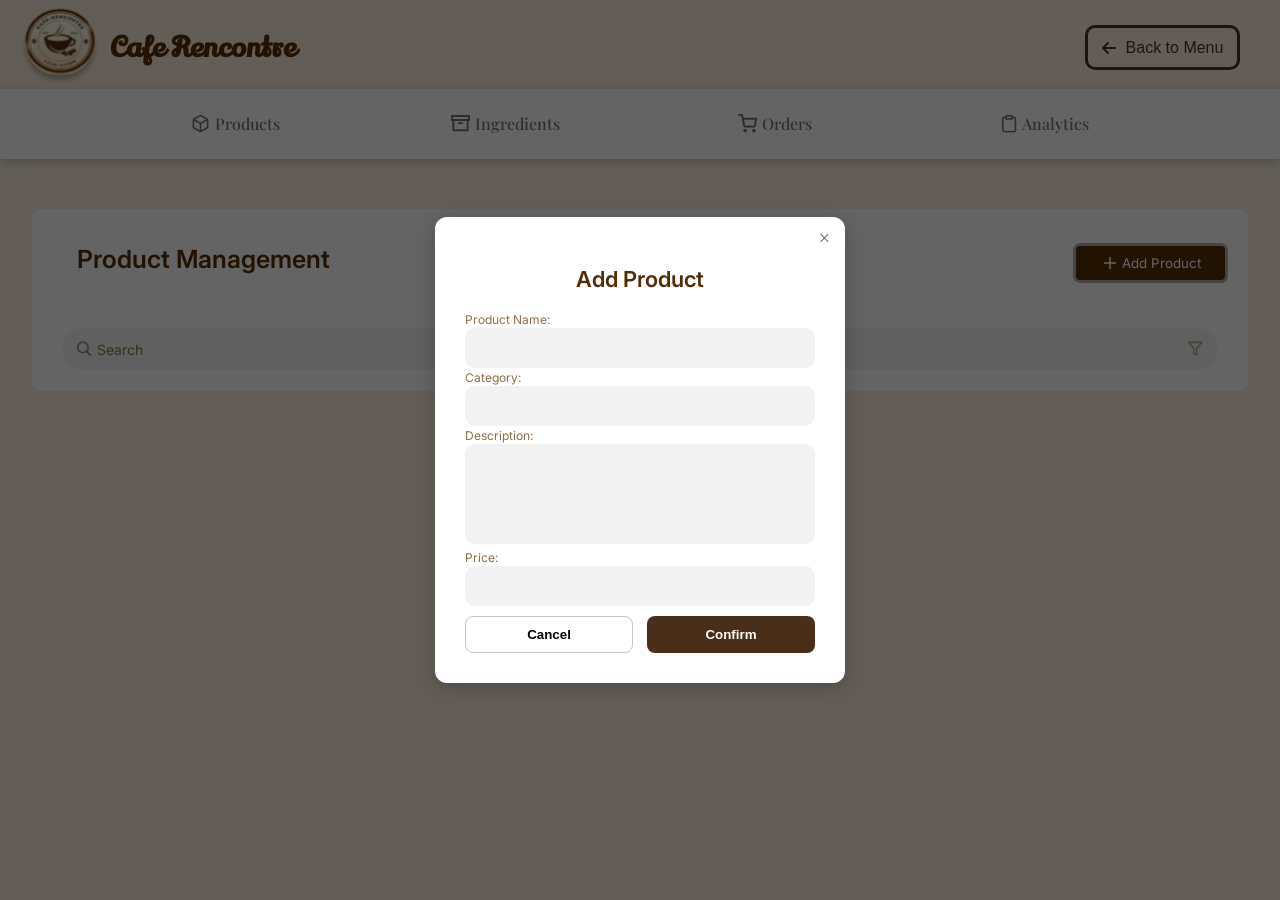
==== Ingredients.html @ c63a933e "Rename old-Dashboard.html to new-Product.html" ====
<!DOCTYPE html>
  <html lang="en">
  <head>
    <meta charset="UTF-8">
    <meta name="viewport" content="width=device-width, initial-scale=1.0">
    <title>Document</title>
    <link rel="stylesheet" href="Product.css">
    <link rel="preconnect" href="https://fonts.googleapis.com">
    <link rel="preconnect" href="https://fonts.gstatic.com" crossorigin>
    <link href="https://fonts.googleapis.com/css2?family=Inter:ital,opsz,wght@0,14..32,100..900;1,14..32,100..900&family=Lily+Script+One&family=Playfair+Display:ital,wght@0,400..900;1,400..900&display=swap" rel="stylesheet">
    <link rel="preconnect" href="https://fonts.googleapis.com">
    <link rel="preconnect" href="https://fonts.gstatic.com" crossorigin>
    <link href="https://fonts.googleapis.com/css2?family=Bebas+Neue&family=Fjalla+One&family=Inter:ital,opsz,wght@0,14..32,100..900;1,14..32,100..900&family=Montserrat:ital,wght@0,700;1,700&family=Quicksand:wght@300..700&family=Roboto:ital,wght@0,100..900;1,100..900&family=Rubik:ital@0;1&display=swap" rel="stylesheet">
    <link rel="preconnect" href="https://fonts.googleapis.com">
  <link rel="preconnect" href="https://fonts.gstatic.com" crossorigin>
  <link href="https://fonts.googleapis.com/css2?family=Bebas+Neue&family=Fjalla+One&family=Inter:ital,opsz,wght@0,14..32,100..900;1,14..32,100..900&family=Montserrat:ital,wght@0,700;1,700&family=Quicksand:wght@300..700&family=Roboto+Condensed&family=Roboto:ital,wght@0,100..900;1,100..900&family=Rubik:ital@0;1&display=swap" rel="stylesheet">
  <body>
  </head>
  <body>
    <div class="dashborad-card">
      <div class="logo-title-btn">
        <div class="logo-title">
          <span class="logo"><img src="/Background-Image/Cafe Rencontre Logo.svg" alt=""></span>
          <p class="Text-title">Cafe Rencontre</p>
        </div>
        <button id="back-button" class="back-btn">
          <span class="back-icon"><img src="/Background-Image/back-btn.png" alt=""></span>
          <p>Back to Menu</p>
        </button>
      </div>
      <div class="container-bar">
        <ul class="nav-bar">
          <div class="products">
            <img src="/Background-Image/Box.png" alt="">
            <li><a href="Product.html">Products</a></li>
          </div>
          <div class="Ingredients">
            <img src="/Background-Image/storage.png" alt="">
            <li><a href="Ingredients.html">Ingredients</a></li>
          </div>
          <div class="cart">
            <img src="/Background-Image/cart.png" alt="">
            <li><a href="Orders">Orders</a></li>
          </div>
          <div class="report">
            <img src="/Background-Image/report.png" alt="">
            <li><a href="Analytics.html">Analytics</a></li>
          </div>
        </ul>
      </div>


      <div class="product-management-card">
        <div class="title-add-products"> 
          <div class="title">
            <p>Product Management</p>
          </div>
          <button id="add-button" class="add-btn">
            <span><img class="white" src="/Background-Image/Plus.png" alt=""></span>
            <p>Add Product</p>
          </button>
        </div>
        <div id="search" class="search-container">
          <span><img id="search-icon" class="icon" src="/Background-Image/magnifying glass.png" alt=""></span>
          <input class="search-bar" type="text" placeholder="Search">
          <span><img id="filter-icon" class="icon" src="/Background-Image/filter icon.png" alt=""></span>
        </div>

        <div id="productList" class="product-list"></div>
        <div id="popup" class="popup-container">
          <div class="popup-content">
            <span id="closePopup" class="close-btn">&times;</span>
            <h2>Add Product</h2>
          
            <label class="title">Product Name:</label>
            <input type="text" id="pname" class="input-box-name">

            <label class="title">Category:</label>
            <input list="option" id="pcategory" class="input-box-category">
            <datalist id="option">
              <option value="Brewed Based"></option>
            </datalist>

            <label class="title">Description:</label>
            <textarea id="pdesc" class="input-box-desc"></textarea>

            <label class="title">Price:</label>
            <input type="text" id="pprice" class="input-box-number">

            <div class="popup-actions">
              <button id="cancelPopup" class="cancel-btn">Cancel</button>
              <button id="confirmPopup" class="confirm-btn">Confirm</button>
            </div>
          </div>
        </div>

      </div>
    </div>
  <script>
      
    document.getElementById("add-button").onclick = () => {
    document.getElementById("popup").style.display = "flex";
    };

    document.getElementById("closePopup").onclick = closePopup;
    document.getElementById("cancelPopup").onclick = closePopup;

    function closePopup() {
        document.getElementById("popup").style.display = "none";
    }

    document.getElementById("confirmPopup").onclick = () => {
        let name = document.getElementById("pname").value;
        let cat = document.getElementById("pcategory").value;
        let desc = document.getElementById("pdesc").value;
        let price = document.getElementById("pprice").value;

        if (!name || !cat || !desc || !price) {
            alert("Fill all fields");
            return;
        }

        let container = document.getElementById("productList");

        let product = document.createElement("div");
        product.className = "product-item";

        product.innerHTML = `
            <div class="product-info">
              <div class="name-category">
                <div class="name" >
                  <h3>${name}</h3>     
                </div>

                <div class="category">
                  <p>${cat}</p>
                </div>
              </div>

                <div class="description">
                  <p >${desc}</p>
                </div>
            </div>
            <div class="price-stock-button-delete-button">
                <div class="price-stock">
                    <p>₱${price}</p>
                </div>

                <div class = "button-group">
                    <button class="delete-btn">
                      <img src="/Background-Image/delete icon.png" >
                    </button>
                    <button class="stock-toggle">
                    <img class= "in-stock" src="/Background-Image/toggle left.jpg" >
                    </button>
                </div>
            </div>
        `;

      const stockToggle = product.querySelector(".in-stock");
      const stockImg = stockToggle.querySelector("img")
      
      stockToggle.onclick = () => {
        if(stockToggle.src.includes("toggle left.jpg")){
          stockToggle.classList.add("in-stock");
          stockToggle.src = "/Background-Image/Toggle right.jpg";
        }else {
          stockToggle.classList.remove("in-stock");
          stockToggle.src = "/Background-Image/toggle left.jpg";
        }
      };
      
      const deleteBtn = product.querySelector(".delete-btn");
      deleteBtn.onclick = () => {
        product.remove();
      }

        container.appendChild(product);

        closePopup();
    };
  </script>

  </body>
  </html>
---- Product.css ----
body {
  font-family: "Lily Script One", "cursive" "Inter", "Playfair Display", "Arial", sans-serif;
  margin: 0;
  padding: 0;
  background-color: #F8EADA;
  text-decoration: none;
}
.logo-title-btn {
  display: flex;
  justify-content: space-between;
  align-items: center;
  margin-top: 10px;
  margin: 0;
  padding-top: 7px;
}
.logo-title {
  display: flex;
  align-items: center;
  margin-left: 20px;
}
.logo {
  width: 80px;
  margin-right: 10px;
}
.logo img {
  width: 100%;
}
.Text-title {
  font-family: "Lily Script One", "cursive";
  font-size: 28px;
  color: #532C04;
  margin: 0;
  font-weight: 600;
}
.back-btn {
  display: flex;
  align-items: center;
  margin-right: 40px;
  border: solid;
  border-radius: 10px;
  border-color: #4A332A;
  background-color: transparent;
  width: 155px;
  height: 45px;
  justify-content: center;
}
.back-icon {
  display: flex;
  width: 14px;
  margin-right: 10px;
}
.back-icon img {
  width: 100%;
}
.back-btn p{
  font-family: "Inter",;
  font-size: 16px;
  color: #4A332A;
  margin: 0;
  font-weight: 400;
}
.container-bar{
  display: flex;
  justify-content: center;
  flex-wrap: wrap;
  flex: 1;
  width: 100%;
  height: 70px;
  background-color: #FBFBFB;
  align-items: center;
  box-shadow: 0px 3px 10px rgba(0, 0, 0, 0.2);
  position: sticky;
}
.nav-bar {
  list-style-type: none;
  display: flex;
  flex-direction: row;
  justify-content: center;
  gap: 250px;
  margin: 0;
  padding: 0;
}
.nav-bar li a {
  text-decoration: none;
  font-family: "Playfair Display", sans-serif;
  font-size: 16px;
  color: #6B7280;
  cursor: pointer;
  font-weight: 500;
}
.products {
  display: flex;
  width: 20px;
  height: 30px;
  justify-content: center;
  align-items: center;
}
.products img {
  width: 100%;
  margin-right: 5px;
}
.Ingredients {
  display: flex;
  width: 20px;
  height: 30px;
  justify-content: center;
  align-items: center;
}
.Ingredients img {
  width: 100%;
  margin-right: 5px;
}
.cart {
  display: flex;
  width: 20px;
  height: 30px;
  justify-content: center;
  align-items: center;
}
.cart img {
  width: 100%;
  margin-right: 5px;
}
.report {
  display: flex;
  width: 20px;
  height: 30px;
  justify-content: center;
  align-items: center;
}
.report img {
  width: 100%;
  margin-right: 5px;
}
.product-management-card {
  width: 95%;
  background-color: #FBFBFB;
  margin: auto;
  margin-top: 50px;
  border-radius: 10px;
  padding-bottom: 1px;
}
.title-add-products {
  display: flex;
  justify-content: space-between;
  align-items: center;
  padding: 10px 20px 20px 20px;

}
.title p {
  font-family: "Inter";
  font-size: 25px;
  color: #532C04;
  margin-left: 25px;
  font-weight: 600;
}
.add-btn {
  display: flex;
  width: 155px;
  height: 40px;
  justify-content: center;
  align-items: center;
  border: solid;
  border-color: #AEAAA5;
  background-color: #532C04;
  border-radius: 7px;
  color: white;
  font-family: "Inter";
  cursor: pointer;
}
.add-btn span img {
  justify-content: center;
  align-items: center;
  margin-top: 3px;
  margin-right: 3px;
}
.white {
  filter: brightness(0) invert(1);
}
.search-container {
  position: relative;
  display: flex;
  max-width: 95%;
  align-items: center;
  border-style: none;
  margin: auto;
  margin-bottom: 20px;
}
.search-bar {
  display: flex;
  flex: 1;
  height: 25px;
  font-family: "inter";
  font-size: 16px;
  border-radius: 25px;
  padding-left: 35px;
  background-color: rgb(213, 196, 196, 0.2);
  border-style: none;
  height: 40px;
}
.search-container .search-bar:focus {
    outline: none;
}
.search-container span:first-child {
    position: absolute;
    left: 15px;
    top: 50%;
    transform: translateY(-50%);
}

.search-container span:last-child {
    position: absolute;
    right: 15px;
    top: 50%;
    transform: translateY(-50%);
}

.search-container .icon {
    display: flex;
    width: 15px;
    height: 15px;
    align-items: center;
}
.search-bar::placeholder {
  font-family: "Inter";
  font-size: 14px;
  color: #8B6F47;
  
}
.popup-container {
  display: flex;
  position: absolute;
  top: 0; left: 0;
  width: 100%; 
  height: 100%;
  background: rgba(0,0,0,0.6);
  justify-content: center;
  align-items: center;
}

.popup-content {    
  background: white;
  padding: 30px;
  width: 350px;
  border-radius: 12px;
  box-shadow: 0 5px 20px rgba(0,0,0,0.2);
  position: relative; 
}

.popup-content h2 {
  font-family: "Inter";
  font-size: 22px;
  font-weight: 600;
  color: #532C04 ;
  text-align: center;
}
.title {
  font-family: "Inter";
  font-size: 12px;
  color: #8B6F47;
  margin-bottom: 9px;
  font-weight: 400;
}

.close-btn {
  position: absolute;
  top: 10px;
  right: 15px;
  cursor: pointer;
  font-size: 20px;
  color: #666;
}

.input-box-name, .input-box-category, .input-box-number {
  font-family: "inter";
  width: 100%;
  height: 40px;
  border-style: none;
  border-radius: 10px;
  background-color: #F2F2F2;
  outline: none;
  padding: 0 10px;
  font-size: 15px;
  box-sizing: border-box;
}
.input-box-desc {
  font-size: "inter" ;
  font-size: 15px;
  width: 100%;
  height: 100px;
  border-style: none;
  border-radius: 10px;
  background-color: #F2F2F2;
  white-space: normal;
  outline: none;
  resize: none;
  box-sizing: border-box;
  overflow-wrap: break-word;
  word-break: break-word;
  padding: 5px 10px;
}


.popup-actions {
  display: flex;
  justify-content: space-between;
  margin-top: 10px;
}

.cancel-btn, .confirm-btn {
  width: 48%;
  padding: 10px;
  border-radius: 8px;
  cursor: pointer;
  font-weight: 600;
}

.cancel-btn {
  background: #fff;
  border: 1px solid #c6c6c6;
}

.confirm-btn {
  background: #4b2e19;
  color: white;
  border: none;
}

.product-item {
  background-color: #FBFBFB;
  border-style: solid;
  border-color: #AEAAA5;
  border-radius: 12px;
  padding: 15px;
  margin: auto;
  display: flex;
  max-width: 93%;
  justify-content: space-between;
  align-items: center;
  margin-bottom: 30px;
}

.stock-btn {
  padding: 5px 12px;
  border-radius: 12px;
  cursor: pointer;
  font-size: 13px;
  border: none;
}

.delete-btn {
  background: #ff6243;
  color: white;
  padding: 6px 12px;
  border-radius: 8px;
  cursor: pointer;
  border: none;
}
.product-item {
  margin-bottom: 20px;
}
.product-info {
  gap: 20px;
}
.name-category {
  display: flex;
  flex-direction: row;
  gap: 26px;
  align-items: center;
}
.name {
  display: flex;
}
.name h3 {
  font-family: 'Inter';
  font-size: 32px;
  color: #70593A;
  margin: 0;
}
.category {
  display: flex;
  width: 100px;
  height: 25px;
  align-items: center;
  justify-content: center;
  border-style: solid;
  border-color:  #AEAAA5;
  border-radius: 30px;

}
.category p {
  font-family: 'Roboto Condensed';
  font-size: 14px;
  font-weight: 600;
  color: #8B6F47;
  margin: 0;
}
.description {
  display: flex;
  max-width: 600px;
  margin-top: 8px;
  color: #6d4f2f;
  white-space: normal;
  word-wrap: break-word;
  word-break: break-word;
}
.desc-text {
  display: inline;
  flex: 1;
  font-family: 'Inter';
  font-size: 16px;
  color: #8B6F47;
  margin: 0;
  padding: 10px 0 0 0;
}
.edit-icon {
    width: 15px;          
    height: 15px;
    margin-left: 8px;
    cursor: pointer;
    vertical-align: middle;
    opacity: 0.8;
    transition: 0.2s;
}
.edit-icon:hover {
    opacity: 1;
    transform: scale(1.1);
}
.edit-button img {
  width: 100%;
}
.price-stock-button-delete-button {
  display: flex;
  flex-direction: column;
 justify-content: end;
}
.price-stock {
  width: 70px;
}
.price-stock p {
  font-family: 'Inter';
  font-size: 20px;
  margin: 0;
  color: #70593A;
}
.button-group {
  display: flex;
  gap: 10px;
  justify-content: center;
  align-items: center;
  padding-top: 15px;
  vertical-align: bottom;
}
.delete-btn {
  border: none;
  background-color: none;
  background: none;
  padding: 0;
  cursor: pointer;
}
.delete-btn img {
  width: 23px;
  height: 23px;
}
.in-stock {
  width: 30px;
  height: 30px;
  cursor: pointer;
  background-color: none;
  cursor: pointer;
  pointer-events: auto;
  z-index: 9999; 
}
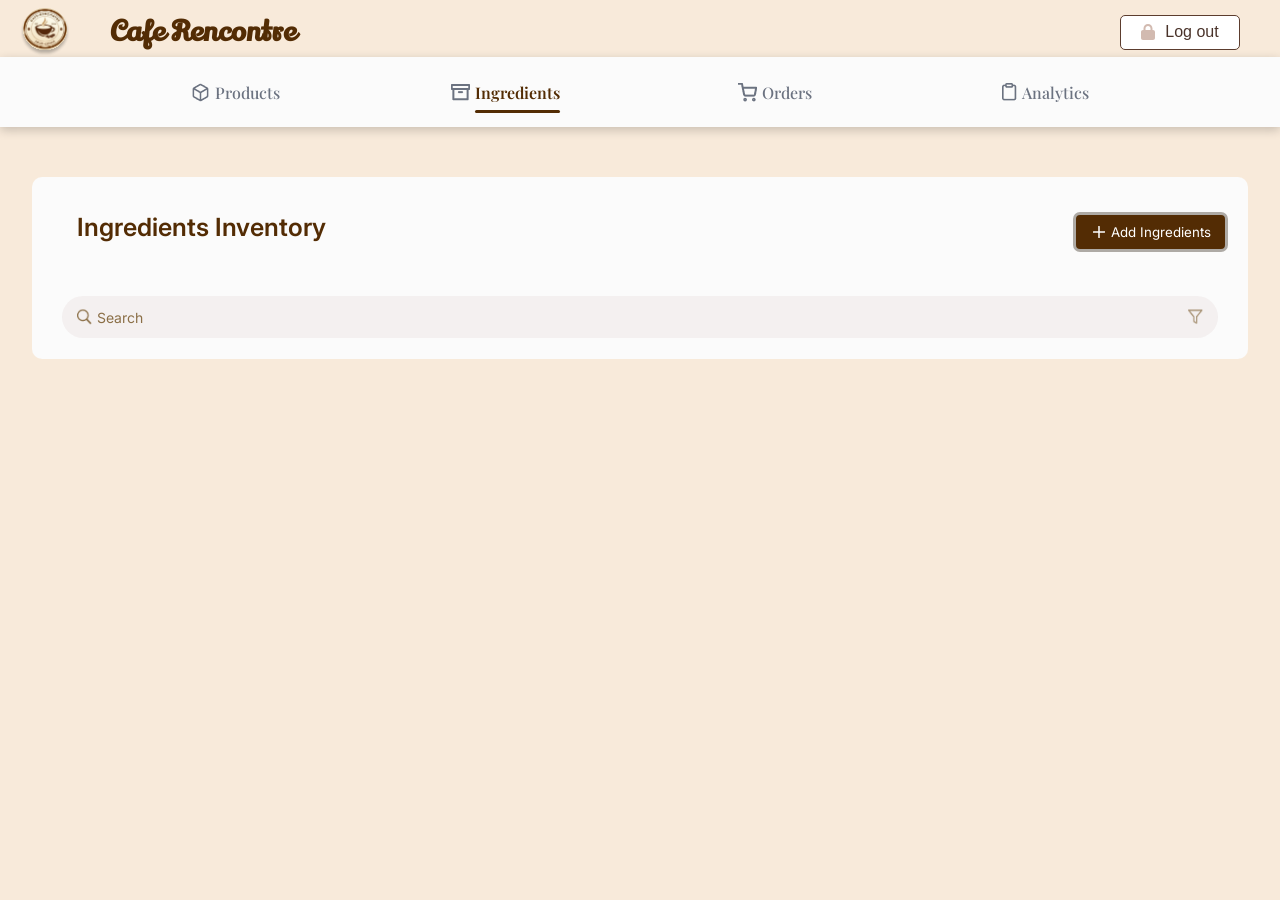
==== commit 29ede414: "Merge pull request #2 from ryenryumarquez-del/main Save my current changes before creating branch" ====
--- a/Ingredients.html
+++ b/Ingredients.html
@@ -4,7 +4,9 @@
     <meta charset="UTF-8">
     <meta name="viewport" content="width=device-width, initial-scale=1.0">
     <title>Document</title>
+    <link rel="stylesheet" href="Ingredients.css">
     <link rel="stylesheet" href="Product.css">
+    <link rel="stylesheet" href="Orders.css">
     <link rel="preconnect" href="https://fonts.googleapis.com">
     <link rel="preconnect" href="https://fonts.gstatic.com" crossorigin>
     <link href="https://fonts.googleapis.com/css2?family=Inter:ital,opsz,wght@0,14..32,100..900;1,14..32,100..900&family=Lily+Script+One&family=Playfair+Display:ital,wght@0,400..900;1,400..900&display=swap" rel="stylesheet">
@@ -24,8 +26,8 @@
           <p class="Text-title">Cafe Rencontre</p>
         </div>
         <button id="back-button" class="back-btn">
-          <span class="back-icon"><img src="/Background-Image/back-btn.png" alt=""></span>
-          <p>Back to Menu</p>
+          <span class="back-icon"><img src="/Background-Image/Lock Icon.svg" alt=""></span>
+          <p>Log out</p>
         </button>
       </div>
       <div class="container-bar">
@@ -36,11 +38,11 @@
           </div>
           <div class="Ingredients">
             <img src="/Background-Image/storage.png" alt="">
-            <li><a href="Ingredients.html">Ingredients</a></li>
+            <li><a href="Ingredients.html" class="active">Ingredients</a></li>
           </div>
           <div class="cart">
             <img src="/Background-Image/cart.png" alt="">
-            <li><a href="Orders">Orders</a></li>
+            <li><a href="Orders.html">Orders</a></li>
           </div>
           <div class="report">
             <img src="/Background-Image/report.png" alt="">
@@ -50,14 +52,14 @@
       </div>
 
 
-      <div class="product-management-card">
-        <div class="title-add-products"> 
+      <div class="ingredients-management-card">
+        <div class="title-add-ingredients"> 
           <div class="title">
-            <p>Product Management</p>
+            <p>Ingredients Inventory</p>
           </div>
           <button id="add-button" class="add-btn">
             <span><img class="white" src="/Background-Image/Plus.png" alt=""></span>
-            <p>Add Product</p>
+            <p>Add Ingredients</p>
           </button>
         </div>
         <div id="search" class="search-container">
@@ -66,26 +68,31 @@
           <span><img id="filter-icon" class="icon" src="/Background-Image/filter icon.png" alt=""></span>
         </div>
 
-        <div id="productList" class="product-list"></div>
+        <div id="IngredientsList" class="ingredients-list"></div>
         <div id="popup" class="popup-container">
           <div class="popup-content">
             <span id="closePopup" class="close-btn">&times;</span>
-            <h2>Add Product</h2>
+            <h2>Add Ingredients</h2>
           
-            <label class="title">Product Name:</label>
-            <input type="text" id="pname" class="input-box-name">
+            <label class="title">Ingredients Name:</label>
+            <input type="text" id="ingname" class="input-box-ing-name">
 
-            <label class="title">Category:</label>
-            <input list="option" id="pcategory" class="input-box-category">
-            <datalist id="option">
-              <option value="Brewed Based"></option>
-            </datalist>
+            <label class="title">Unit:</label>
+            <input list="unit-options" id="unit" class="input-box-unit">
+              <datalist id="unit-options">
+                <option value="ML">ML (Milliliter)</option>
+                <option value="G">G (Gram)</option>
+                <option value="KG">KG (Kilogram)</option>
+                <option value="L">L (Liter)</option>
+                <option value="PCS">PCS (Pieces)</option>
+                <option value="OZ">OZ (Ounce)</option>
+              </datalist>
+            <label class="title">Pack/Bottle:</label>
+            <textarea id="pack" class="input-box-Pack-bottle"></textarea>
 
-            <label class="title">Description:</label>
-            <textarea id="pdesc" class="input-box-desc"></textarea>
-
-            <label class="title">Price:</label>
-            <input type="text" id="pprice" class="input-box-number">
+            <label class="title">Quantity:</label>
+            <input type="text" id="quantity" class="input-box-number">
+            
 
             <div class="popup-actions">
               <button id="cancelPopup" class="cancel-btn">Cancel</button>
@@ -94,92 +101,28 @@
           </div>
         </div>
 
+        <div id="deletePopup" class="popup-container">
+            <div class="popup-content">
+                <span id="closeDeletePopup" class="close-btn">&times;</span>
+                <h2>Delete Ingredient</h2>
+                
+                <div class="delete">
+                    <p>Are you sure you want to delete this ingredient?</p>
+                    <p >This action cannot be undone.</p>
+                </div>
+                
+                 <div class="popup-buttons">
+                  <div class="Delete-btn">
+                    <button id="confirmDelete" class="confirm-btn-delete">Delete</button>
+                  </div>
+                  <div class="Cancel-btn">
+                    <button id="cancelDelete" class="cancel">Cancel</button>
+                  </div>
+                </div>
+            </div>
+        </div>
       </div>
     </div>
-  <script>
-      
-    document.getElementById("add-button").onclick = () => {
-    document.getElementById("popup").style.display = "flex";
-    };
-
-    document.getElementById("closePopup").onclick = closePopup;
-    document.getElementById("cancelPopup").onclick = closePopup;
-
-    function closePopup() {
-        document.getElementById("popup").style.display = "none";
-    }
-
-    document.getElementById("confirmPopup").onclick = () => {
-        let name = document.getElementById("pname").value;
-        let cat = document.getElementById("pcategory").value;
-        let desc = document.getElementById("pdesc").value;
-        let price = document.getElementById("pprice").value;
-
-        if (!name || !cat || !desc || !price) {
-            alert("Fill all fields");
-            return;
-        }
-
-        let container = document.getElementById("productList");
-
-        let product = document.createElement("div");
-        product.className = "product-item";
-
-        product.innerHTML = `
-            <div class="product-info">
-              <div class="name-category">
-                <div class="name" >
-                  <h3>${name}</h3>     
-                </div>
-
-                <div class="category">
-                  <p>${cat}</p>
-                </div>
-              </div>
-
-                <div class="description">
-                  <p >${desc}</p>
-                </div>
-            </div>
-            <div class="price-stock-button-delete-button">
-                <div class="price-stock">
-                    <p>₱${price}</p>
-                </div>
-
-                <div class = "button-group">
-                    <button class="delete-btn">
-                      <img src="/Background-Image/delete icon.png" >
-                    </button>
-                    <button class="stock-toggle">
-                    <img class= "in-stock" src="/Background-Image/toggle left.jpg" >
-                    </button>
-                </div>
-            </div>
-        `;
-
-      const stockToggle = product.querySelector(".in-stock");
-      const stockImg = stockToggle.querySelector("img")
-      
-      stockToggle.onclick = () => {
-        if(stockToggle.src.includes("toggle left.jpg")){
-          stockToggle.classList.add("in-stock");
-          stockToggle.src = "/Background-Image/Toggle right.jpg";
-        }else {
-          stockToggle.classList.remove("in-stock");
-          stockToggle.src = "/Background-Image/toggle left.jpg";
-        }
-      };
-      
-      const deleteBtn = product.querySelector(".delete-btn");
-      deleteBtn.onclick = () => {
-        product.remove();
-      }
-
-        container.appendChild(product);
-
-        closePopup();
-    };
-  </script>
-
+    <script src="Ingredients.js"></script>
   </body>
   </html>
--- a/Ingredients.css
+++ b/Ingredients.css
@@ -0,0 +1,451 @@
+  body {
+  font-family: "Lily Script One", "cursive" "Inter", "Playfair Display", "Arial", sans-serif;
+  margin: 0;
+  padding: 0;
+  background-color: #F8EADA;
+  text-decoration: none;
+}
+.logo-title-btn {
+  display: flex;
+  justify-content: space-between;
+  align-items: center;
+  margin-top: 10px;
+  margin: 0;
+  padding-top: 7px;
+}
+.logo-title {
+  display: flex;
+  align-items: center;
+  margin-left: 20px;
+}
+.logo {
+  width: 80px;
+  margin-right: 10px;
+}
+.logo img {
+  width: 100%;
+}
+.Text-title {
+  font-family: "Lily Script One", "cursive";
+  font-size: 28px;
+  color: #532C04;
+  margin: 0;
+  font-weight: 600;
+}
+.back-btn {
+  display: flex;
+  align-items: center;
+  margin-right: 40px;
+  border: solid;
+  border-radius: 10px;
+  border-color: #4A332A;
+  background-color: #f0f0f0;
+  width: 120px;
+  height: 35px;
+  justify-content: center;
+  cursor: pointer;
+  transition: background-color 0.3s ease;
+}
+
+.back-btn:hover {
+  background-color: #e0e0e0;
+}
+.back-icon {
+  display: flex;
+  width: 14px;
+  margin-right: 10px;
+}
+.back-icon img {
+  width: 100%;
+}
+.back-btn p{
+  font-family: "Inter",;
+  font-size: 16px;
+  color: #4A332A;
+  margin: 0;
+  font-weight: 400;
+}
+.container-bar{
+  display: flex;
+  justify-content: center;
+  flex-wrap: wrap;
+  flex: 1;
+  width: 100%;
+  height: 70px;
+  background-color: #FBFBFB;
+  align-items: center;
+  box-shadow: 0px 3px 10px rgba(0, 0, 0, 0.2);
+  position: sticky;
+}
+.nav-bar {
+  list-style-type: none;
+  display: flex;
+  flex-direction: row;
+  justify-content: center;
+  gap: 250px;
+  margin: 0;
+  padding: 0;
+}
+.nav-bar li a {
+  text-decoration: none;
+  font-family: "Playfair Display", sans-serif;
+  font-size: 16px;
+  color: #6B7280;
+  cursor: pointer;
+  font-weight: 500;
+  transition: all 0.3s ease;
+  position: relative;
+}
+
+.nav-bar li a.active {
+  color: #532C04;
+  font-weight: 600;
+}
+
+  .nav-bar li a.active::after {
+    content: '';
+    position: absolute;
+    bottom: -10px;
+    left: 0;
+    width: 100%;
+    height: 3px;
+    background-color: #532C04;
+    border-radius: 2px;
+    animation: slideIn 0.3s ease;
+  }
+
+@keyframes slideIn {
+  from {
+    width: 0;
+  }
+  to {
+    width: 100%;
+  }
+}
+.products {
+  display: flex;
+  width: 20px;
+  height: 30px;
+  justify-content: center;
+  align-items: center;
+}
+.products img {
+  width: 100%;
+  margin-right: 5px;
+}
+.Ingredients {
+  display: flex;
+  width: 20px;
+  height: 30px;
+  justify-content: center;
+  align-items: center;
+}
+.Ingredients img {
+  width: 100%;
+  margin-right: 5px;
+}
+.cart {
+  display: flex;
+  width: 20px;
+  height: 30px;
+  justify-content: center;
+  align-items: center;
+}
+.cart img {
+  width: 100%;
+  margin-right: 5px;
+}
+.report {
+  display: flex;
+  width: 20px;
+  height: 30px;
+  justify-content: center;
+  align-items: center;
+}
+.report img {
+  width: 100%;
+  margin-right: 5px;
+}
+.ingredients-management-card {
+  width: 95%;
+  background-color: #FBFBFB;
+  margin: auto;
+  margin-top: 50px;
+  border-radius: 10px;
+  padding-bottom: 1px;
+}
+.title-add-ingredients {
+  display: flex;
+  justify-content: space-between;
+  align-items: center;
+  padding: 10px 20px 20px 20px;
+}
+.title p {
+  font-family: "Inter";
+  font-size: 25px;
+  color: #532C04;
+  margin-left: 25px;
+  font-weight: 600;
+}
+.add-btn {
+  display: flex;
+  width: 155px;
+  height: 40px;
+  justify-content: center;
+  align-items: center;
+  border: solid;
+  border-color: #AEAAA5;
+  background-color: #532C04;
+  border-radius: 7px;
+  color: white;
+  font-family: "Inter";
+  cursor: pointer;
+}
+.add-btn span img {
+  justify-content: center;
+  align-items: center;
+  margin-top: 3px;
+  margin-right: 3px;
+}
+.white {
+  filter: brightness(0) invert(1);
+}
+.search-container {
+  position: relative;
+  display: flex;
+  max-width: 95%;
+  align-items: center;
+  border-style: none;
+  margin: auto;
+  margin-bottom: 20px;
+}
+.search-bar {
+  display: flex;
+  flex: 1;
+  height: 25px;
+  font-family: "inter";
+  font-size: 16px;
+  border-radius: 25px;
+  padding-left: 35px;
+  background-color: rgb(213, 196, 196, 0.2);
+  border-style: none;
+  height: 40px;
+}
+.search-container .search-bar:focus {
+    outline: none;
+}
+.search-container span:first-child {
+    position: absolute;
+    left: 15px;
+    top: 50%;
+    transform: translateY(-50%);
+}
+
+.search-container span:last-child {
+    position: absolute;
+    right: 15px;
+    top: 50%;
+    transform: translateY(-50%);
+}
+
+.search-container .icon {
+    display: flex;
+    width: 15px;
+    height: 15px;
+    align-items: center;
+}
+.search-bar::placeholder {
+  font-family: "Inter";
+  font-size: 14px;
+  color: #8B6F47;
+  
+}
+.popup-container {
+  display: none;
+  position: fixed;
+  top: 0;
+  left: 0;
+  width: 100%;
+  height: 100%;
+  background: rgba(0,0,0,0.6);
+  justify-content: center;
+  align-items: center;
+  z-index: 1000;
+}
+
+.popup-content {    
+  background: white;
+  padding: 30px;
+  width: 350px;
+  border-radius: 12px;
+  box-shadow: 0 5px 20px rgba(0,0,0,0.2);
+  position: relative; 
+}
+
+.popup-content h2 {
+  font-family: "Inter";
+  font-size: 22px;
+  font-weight: 600;
+  color: #532C04 ;
+  text-align: center;
+}
+.title {
+  font-family: "Inter";
+  font-size: 12px;
+  color: #8B6F47;
+  margin-bottom: 9px;
+  font-weight: 400;
+}
+
+.close-btn {
+  position: absolute;
+  top: 10px;
+  right: 15px;
+  cursor: pointer;
+  font-size: 20px;
+  color: #666;
+}
+
+.input-box-ing-name, .input-box-unit{
+  font-family: "inter";
+  width: 100%;
+  height: 40px;
+  border-style: none;
+  border-radius: 10px;
+  background-color: #F2F2F2;
+  outline: none;
+  padding: 0 10px;
+  font-size: 15px;
+  box-sizing: border-box;
+}
+.input-box-Pack-bottle {
+  font-size: "inter" ;
+  font-size: 15px;
+  width: 100%;
+  height: 100px;
+  border-style: none;
+  border-radius: 10px;
+  background-color: #F2F2F2;
+  white-space: normal;
+  outline: none;
+  resize: none;
+  box-sizing: border-box;
+  overflow-wrap: break-word;
+  word-break: break-word;
+  padding: 5px 10px;
+}
+.popup-actions {
+  display: flex;
+  justify-content: space-between;
+  margin-top: 10px;
+}
+.confirm-btn {
+    background-color: #5c3d2e;
+    color: white;
+}
+
+.confirm-btn:hover {
+    background-color: #4a2f23;
+}
+.ingredient-item {
+  display: flex;
+  flex-direction: column;
+  margin: auto;
+  max-width: 93%;
+  border-color:  #AEAAA5;
+  border-radius: 12px;
+  border-style: solid;
+  padding: 15px;
+  margin-bottom: 30px;
+}
+
+.ingredient-header {
+    display: flex;
+    justify-content: space-between;
+    align-items: center;
+    margin-bottom: 12px;
+}
+
+.ingredient-name {
+  font-family: "Inter";
+  font-size: 28px;
+  font-weight: 500;
+  color: #70593A;
+  margin: 0;
+}
+
+.ingredient-actions {
+  display: flex;
+  gap: 10px;
+}
+
+.edit-btn-ing {
+  background-color: white;
+  border-style: solid;
+  border-color: #70593A;
+  border-radius: 5px;
+  padding: 8px 12px;
+  cursor: pointer;
+}
+.delete-btn-ing {
+  border-style: solid;
+  border-color:  #B33535;
+  background-color: white;
+  border-radius: 5px;
+  padding: 8px 12px;
+  cursor: pointer;
+}
+.edit-btn-ing:hover,
+.delete-btn-ing:hover {
+    background-color: #f0f0f0;
+}
+
+.edit-btn-ing img,
+.delete-btn-ing img {
+    width: 20px;
+    height: 20px;
+}
+.delete-message {
+  
+}
+.ingredient-info {
+    display: flex;
+    gap: 30px;
+    margin-bottom: 12px;
+    font-size: 14px;
+}
+
+.ingredient-info .label {
+  font-family: "Montserrat";
+  font-size: 17px;
+  font-weight: mixed;
+  color: #532C04;
+}
+
+.progress-container {
+    display: flex;
+    align-items: center;
+    gap: 10px;
+}
+
+.progress-bar {
+    flex: 1;
+    height: 20px;
+    background-color: #D9D9D9;
+    border-radius: 10px;
+    overflow: hidden;
+}
+
+.progress-fill {
+    height: 100%;
+    background-color: #532C04;
+    transition: width 0.3s ease;
+}
+
+.percentage-text {
+  font-family: "Montserrat";
+  font-size: 12px;
+  color: #532C04;
+  min-width: 40px;
+  text-align: right;
+}
--- a/Product.css
+++ b/Product.css
@@ -1,126 +1,154 @@
-body {
-  font-family: "Lily Script One", "cursive" "Inter", "Playfair Display", "Arial", sans-serif;
-  margin: 0;
-  padding: 0;
-  background-color: #F8EADA;
-  text-decoration: none;
-}
-.logo-title-btn {
-  display: flex;
-  justify-content: space-between;
-  align-items: center;
-  margin-top: 10px;
-  margin: 0;
-  padding-top: 7px;
-}
-.logo-title {
-  display: flex;
-  align-items: center;
-  margin-left: 20px;
-}
-.logo {
-  width: 80px;
-  margin-right: 10px;
-}
-.logo img {
-  width: 100%;
-}
-.Text-title {
-  font-family: "Lily Script One", "cursive";
-  font-size: 28px;
-  color: #532C04;
-  margin: 0;
-  font-weight: 600;
-}
-.back-btn {
-  display: flex;
-  align-items: center;
-  margin-right: 40px;
-  border: solid;
-  border-radius: 10px;
-  border-color: #4A332A;
-  background-color: transparent;
-  width: 155px;
-  height: 45px;
-  justify-content: center;
-}
-.back-icon {
-  display: flex;
-  width: 14px;
-  margin-right: 10px;
-}
-.back-icon img {
-  width: 100%;
-}
-.back-btn p{
-  font-family: "Inter",;
-  font-size: 16px;
-  color: #4A332A;
-  margin: 0;
-  font-weight: 400;
-}
-.container-bar{
-  display: flex;
-  justify-content: center;
-  flex-wrap: wrap;
-  flex: 1;
-  width: 100%;
-  height: 70px;
-  background-color: #FBFBFB;
-  align-items: center;
-  box-shadow: 0px 3px 10px rgba(0, 0, 0, 0.2);
-  position: sticky;
-}
-.nav-bar {
-  list-style-type: none;
-  display: flex;
-  flex-direction: row;
-  justify-content: center;
-  gap: 250px;
-  margin: 0;
-  padding: 0;
-}
-.nav-bar li a {
-  text-decoration: none;
-  font-family: "Playfair Display", sans-serif;
-  font-size: 16px;
-  color: #6B7280;
-  cursor: pointer;
-  font-weight: 500;
-}
-.products {
-  display: flex;
-  width: 20px;
-  height: 30px;
-  justify-content: center;
-  align-items: center;
-}
-.products img {
-  width: 100%;
-  margin-right: 5px;
-}
-.Ingredients {
-  display: flex;
-  width: 20px;
-  height: 30px;
-  justify-content: center;
-  align-items: center;
-}
-.Ingredients img {
-  width: 100%;
-  margin-right: 5px;
-}
-.cart {
-  display: flex;
-  width: 20px;
-  height: 30px;
-  justify-content: center;
-  align-items: center;
-}
-.cart img {
-  width: 100%;
-  margin-right: 5px;
-}
+  body {
+    font-family: "Lily Script One", "cursive" "Inter", "Playfair Display", "Arial", sans-serif;
+    margin: 0;
+    padding: 0;
+    background-color: #F8EADA;
+    text-decoration: none;
+  }
+  .logo-title-btn {
+    display: flex;
+    justify-content: space-between;
+    align-items: center;
+    margin-top: 10px;
+    margin: 0;
+    padding-top: 7px;
+  }
+  .logo-title {
+    display: flex;
+    align-items: center;
+    margin-left: 20px;
+  }
+  .logo {
+    width: 80px;
+    margin-right: 10px;
+  }
+  .logo img {
+    width: 100%;
+  }
+  .Text-title {
+    font-family: "Lily Script One", "cursive";
+    font-size: 28px;
+    color: #532C04;
+    margin: 0;
+    font-weight: 600;
+  }
+  .back-b {
+    display: flex;
+    align-items: center;
+    margin-right: 40px;
+    border: solid;
+    border-radius: 10px;
+    border-color: #4A332A;
+    background-color: transparent;
+    width: 155px;
+    height: 45px;
+    justify-content: center;
+  }
+  .back-icon {
+    display: flex;
+    width: 14px;
+    margin-right: 10px;
+  }
+  .back-icon img {
+    width: 100%;
+  }
+  .back-btn p{
+    font-family: "Inter",;
+    font-size: 16px;
+    color: #4A332A;
+    margin: 0;
+    font-weight: 400;
+  }
+  .container-bar{
+    display: flex;
+    justify-content: center;
+    flex-wrap: wrap;
+    flex: 1;
+    width: 100%;
+    height: 70px;
+    background-color: #FBFBFB;
+    align-items: center;
+    box-shadow: 0px 3px 10px rgba(0, 0, 0, 0.2);
+    position: sticky;
+  }
+  .nav-bar {
+    list-style-type: none;
+    display: flex;
+    flex-direction: row;
+    justify-content: center;
+    gap: 250px;
+    margin: 0;
+    padding: 0;
+  }
+  .nav-bar li a {
+    text-decoration: none;
+    font-family: "Playfair Display", sans-serif;
+    font-size: 16px;
+    color: #6B7280;
+    cursor: pointer;
+    font-weight: 500;
+    transition: all 0.3s ease;
+    position: relative;
+  }
+
+  .nav-bar li a.active {
+    color: #532C04;
+    font-weight: 600;
+  }
+
+  .nav-bar li a.active::after {
+    content: '';
+    position: absolute;
+    bottom: -10px;
+    left: 0;
+    width: 100%;
+    height: 3px;
+    background-color: #532C04;
+    border-radius: 2px;
+    animation: slideIn 0.3s ease;
+  }
+
+  @keyframes slideIn {
+    from {
+      width: 0;
+    }
+    to {
+      width: 30px;
+    }
+  }
+  .products {
+    display: flex;
+    width: 20px;
+    height: 30px;
+    justify-content: center;
+    align-items: center;
+  }
+  .products img {
+    width: 100%;
+    margin-right: 5px;
+  }
+  .Ingredients {
+    display: flex;
+    width: 20px;
+    height: 30px;
+    justify-content: center;
+    align-items: center;
+  }
+  .Ingredients img {
+    width: 100%;
+    margin-right: 5px;
+  }
+  .cart {
+    display: flex;
+    width: 20px;
+    height: 30px;
+    justify-content: center;
+    align-items: center;
+  }
+  .cart img {
+    width: 100%;
+    margin-right: 5px;
+  }
 .report {
   display: flex;
   width: 20px;
@@ -228,14 +256,16 @@
   
 }
 .popup-container {
-  display: flex;
-  position: absolute;
-  top: 0; left: 0;
-  width: 100%; 
+  display: none;
+  position: fixed;
+  top: 0;
+  left: 0;
+  width: 100%;
   height: 100%;
   background: rgba(0,0,0,0.6);
   justify-content: center;
   align-items: center;
+  z-index: 1000;
 }
 
 .popup-content {    
@@ -356,6 +386,104 @@
   cursor: pointer;
   border: none;
 }
+.delete-message {
+    margin: 20px 0;
+    text-align: center;
+}
+.delete-message p {
+    margin: 5px 0;
+}
+.confirm-btn.delete {
+    background-color: #e74c3c;
+    color: white;
+}
+.confirm-btn.delete:hover {
+    background-color: #c0392b;
+}
+.popup {
+  position: fixed;
+  display: flex;
+  top: 0;
+  left: 0;
+  width: 100%;
+  height: 100%;
+  background-color: rgba(0, 0, 0, 0.5);
+  justify-content: center;
+  align-items: center;
+}
+.popup-content h2 {
+  font-family: "Montserrat";
+  font-size: 25px;
+  font-weight: 500;
+  color: #532C04;
+}
+.close {
+    position: absolute;
+    top: 10px;
+    right: 15px;
+    font-size: 28px;
+    font-weight: bold;
+    color: #aaa;
+    cursor: pointer;
+}
+
+.close:hover {
+    color: #000;
+}
+
+.delete {
+    margin: 20px 0;
+    text-align: center;
+    padding-top: 20px;
+}
+
+.delete p {
+  font-family: "Montserrat";
+  font-size: 16px;
+  font-weight: 500;
+  color: #8B6F47;
+  margin: 0;
+}
+
+.popup-buttons {
+ display: flex;
+ flex-direction: column;
+ align-items: center;
+ width: 100%;
+}
+.Delete-btn {
+  display: flex;
+  width: 100%;
+  padding-top: 50px;
+}
+.confirm-btn-delete {
+  flex: 1;
+  font-family: "Inter";
+  font-size: 16px;
+  background-color: #FF0000;
+  color: white;
+  border-radius: 6px;
+  border-style: none;
+  padding: 9px;
+  cursor: pointer;
+  box-shadow: 0 4px 4px 2px rgba(0, 0, 0, 0.2);
+}
+.Cancel-btn {
+  display: flex;
+  width: 100%;
+  padding-top: 8px;
+}
+.cancel {
+  flex: 1;
+  font-family: "Inter";
+  font-size: 16px;
+  font-weight: 500;
+  border-radius: 6px;
+  border-style: solid;
+  border-color: #D1D5DB;
+  padding: 8px;
+  cursor: pointer;
+}
 .product-item {
   margin-bottom: 20px;
 }
--- a/Orders.css
+++ b/Orders.css
@@ -0,0 +1,690 @@
+body {
+font-family: "Lily Script One", "cursive" "Inter", "Playfair Display", "Arial", sans-serif;
+margin: 0;
+padding: 0;
+background-color: #F8EADA;
+text-decoration: none;
+}
+.logo-title-btn {
+display: flex;
+justify-content: space-between;
+align-items: center;
+margin-top: 10px;
+margin: 0;
+padding-top: 7px;
+}
+.logo-title {
+display: flex;
+align-items: center;
+margin-left: 20px;
+}
+.logo {
+width: 80px;
+margin-right: 10px;
+}
+.logo img {
+width: 100%;
+}
+.Text-title {
+font-family: "Lily Script One", "cursive";
+font-size: 28px;
+color: #532C04;
+margin: 0;
+font-weight: 600;
+}
+.back-b {
+  display: flex;
+  align-items: center;
+  margin-right: 40px;
+  border: solid;
+  border-radius: 10px;
+  border-color: #4A332A;
+  background-color: transparent;
+  width: 155px;
+  height: 45px;
+  justify-content: center;
+}
+.back-icon {
+  display: flex;
+  width: 14px;
+  margin-right: 10px;
+}
+.back-icon img {
+  width: 100%;
+}
+.back-btn p{
+  font-family: "Inter",;
+  font-size: 16px;
+  color: #4A332A;
+  margin: 0;
+  font-weight: 400;
+}
+.container-bar{
+  display: flex;
+  justify-content: center;
+  flex-wrap: wrap;
+  flex: 1;
+  width: 100%;
+  height: 70px;
+  background-color: #FBFBFB;
+  align-items: center;
+  box-shadow: 0px 3px 10px rgba(0, 0, 0, 0.2);
+  position: sticky;
+  }
+.nav-bar {
+  list-style-type: none;
+  display: flex;
+  flex-direction: row;
+  justify-content: center;
+  gap: 250px;
+  margin: 0;
+  padding: 0;
+}
+.nav-bar li a {
+  text-decoration: none;
+  font-family: "Playfair Display", sans-serif;
+  font-size: 16px;
+  color: #6B7280;
+  cursor: pointer;
+  font-weight: 500;
+  transition: all 0.3s ease;
+  position: relative;
+}
+
+.nav-bar li a.active {
+  color: #532C04;
+  font-weight: 600;
+}
+
+.nav-bar li a.active::after {
+  content: '';
+  position: absolute;
+  bottom: -10px;
+  left: 0;
+  width: 100%;
+  height: 3px;
+  background-color: #532C04;
+  border-radius: 2px;
+  animation: slideIn 0.3s ease;
+}
+
+@keyframes slideIn {
+  from {
+    width: 0;
+  }
+  to {
+    width: 100%;
+  }
+}
+.products {
+  display: flex;
+  width: 20px;
+  height: 30px;
+  justify-content: center;
+  align-items: center;
+}
+.products img {
+  width: 100%;
+  margin-right: 5px;
+}
+.Ingredients {
+  display: flex;
+  width: 20px;
+  height: 30px;
+  justify-content: center;
+  align-items: center;
+}
+.Ingredients img {
+  width: 100%;
+  margin-right: 5px;
+}
+.cart {
+  display: flex;
+  width: 20px;
+  height: 30px;
+  justify-content: center;
+  align-items: center;
+}
+.cart img {
+  width: 100%;
+  margin-right: 5px;
+}
+.cart {
+  display: flex;
+  width: 20px;
+  height: 30px;
+  justify-content: center;
+  align-items: center;
+}
+.cart img {
+  width: 100%;
+  margin-right: 5px;
+}
+.report {
+  display: flex;
+  width: 20px;
+  height: 30px;
+  justify-content: center;
+  align-items: center;
+}
+.report img {
+  width: 100%;
+  margin-right: 5px;
+}
+.ingredients-management-card {
+  width: 95%;
+  background-color: #FBFBFB;
+  margin: auto;
+  margin-top: 50px;
+  border-radius: 10px;
+  padding-bottom: 1px;
+}
+.title-add-ingredients {
+  display: flex;
+  justify-content: space-between;
+  align-items: center;
+  padding: 10px 20px 20px 20px;
+}
+.title p {
+  font-family: "Inter";
+  font-size: 25px;
+  color: #532C04;
+  margin-left: 25px;
+  font-weight: 600;
+}
+.add-btn {
+  display: flex;
+  width: 155px;
+  height: 40px;
+  justify-content: center;
+  align-items: center;
+  border: solid;
+  border-color: #AEAAA5;
+  background-color: #532C04;
+  border-radius: 7px;
+  color: white;
+  font-family: "Inter";
+  cursor: pointer;
+}
+.add-btn span img {
+  justify-content: center;
+  align-items: center;
+  margin-top: 3px;
+  margin-right: 3px;
+}
+.search-container {
+  position: relative;
+  display: flex;
+  max-width: 95%;
+  align-items: center;
+  border-style: none;
+  margin: auto;
+  margin-bottom: 20px;
+}
+.search-bar {
+  display: flex;
+  flex: 1;
+  height: 25px;
+  font-family: "inter";
+  font-size: 16px;
+  border-radius: 25px;
+  padding-left: 35px;
+  background-color: rgb(213, 196, 196, 0.2);
+  border-style: none;
+  height: 40px;
+  }
+.search-container .search-bar:focus {
+  outline: none;
+}
+.search-container span:first-child {
+  position: absolute;
+  left: 15px;
+  top: 50%;
+  transform: translateY(-50%);
+}
+
+.search-container span:last-child {
+  position: absolute;
+  right: 15px;
+  top: 50%;
+  transform: translateY(-50%);
+}
+
+.search-container .icon {
+  display: flex;
+  width: 15px;
+  height: 15px;
+  align-items: center;
+}
+.search-bar::placeholder {
+font-family: "Inter";
+font-size: 14px;
+color: #8B6F47;
+
+}
+.header {
+  background-color: #f5e6d3;
+  padding: 15px 30px;
+  display: flex;
+  justify-content: space-between;
+  align-items: center;
+  border-bottom: 2px solid #ddd;
+}
+
+.logo {
+  display: flex;
+  align-items: center;
+  gap: 10px;
+  font-size: 24px;
+  font-weight: bold;
+  color: #5c3d2e;
+}
+
+.logo img {
+  width: 50px;
+  height: 50px;
+  border-radius: 50%;
+}
+
+.back-btn {
+  padding: 10px 20px;
+  background-color: white;
+  border: 1px solid #5c3d2e;
+  border-radius: 5px;
+  cursor: pointer;
+  font-size: 14px;
+}
+
+.back-btn:hover {
+  background-color: #f0f0f0;
+}
+
+.navbar {
+  background-color: white;
+  display: flex;
+  justify-content: center;
+  gap: 50px;
+  padding: 15px;
+  border-bottom: 1px solid #ddd;
+}
+
+.nav-item {
+  padding: 10px 30px;
+  cursor: pointer;
+  font-size: 16px;
+  color: #666;
+  border-bottom: 3px solid transparent;
+}
+
+.nav-item:hover {
+  color: #5c3d2e;
+}
+
+.nav-item.active {
+  color: #5c3d2e;
+  border-bottom: 3px solid #5c3d2e;
+}
+
+.container {
+  max-width: 1200px;
+  margin: 30px auto;
+  background-color: white;
+  padding: 30px;
+  border-radius: 10px;
+  box-shadow: 0 2px 5px rgba(0,0,0,0.1);
+}
+
+.page-title {
+  font-size: 28px;
+  color: #5c3d2e;
+  margin-bottom: 20px;
+}
+
+.search-box {
+  width: 100%;
+  padding: 12px;
+  border: 1px solid #ddd;
+  border-radius: 5px;
+  font-size: 14px;
+  margin-bottom: 20px;
+}
+
+.filter-tabs {
+  display: flex;
+  width: 93%;
+  margin: auto;
+  gap: 0;
+  margin-bottom: 20px;
+  border: 1px solid #ddd;
+  border-radius: 25px;
+  overflow: hidden;
+}
+
+.filter-tab {
+  font-family: "Inter";
+  font-weight: 600;
+  flex: 1;
+  padding: 5px;
+  background-color: #f5f5f5;
+  border: none;
+  cursor: pointer;
+  font-size: 14px;
+  color: #70593A;
+  transition: all 0.3s;
+}
+
+
+.filter-tab:hover {
+  background-color: #e0e0e0;
+}
+
+.filter-tab.active {
+  border-radius: 50px;
+  background-color: #70593A;
+  color: white;
+}
+
+.order-card {
+  display: flex;
+  flex-direction: column;
+  margin: auto;
+  max-width: 93%;
+  border-color:  #AEAAA5;
+  border-radius: 12px;
+  border-style: solid;
+  padding: 15px;
+  margin-bottom: 30px;
+}
+
+.order-header {
+  display: flex;
+  gap: 15px;
+  align-items: center;
+  margin-bottom: 15px;
+}
+
+.order-id {
+  font-family: "Montserrat";
+  font-size: 20px;
+  font-weight: 400;
+  color: #532C04;
+}
+
+.status-badge {
+  padding: 5px 15px;
+  border-radius: 15px;
+  font-size: 12px;
+  font-weight: bold;
+}
+
+.status-pending {
+  font-family: "Roboto Condensed";
+  font-size: 13px;
+  color: #A56F00;
+  background-color: #F8E9A0;
+  
+}
+
+.status-approved {
+  font-family: "Roboto Condensed";
+  font-size: 13px;
+  background-color: #DDEAEC;
+  color: #0F6DD9;
+}
+
+.status-completed {
+  font-family: "Roboto Condensed";
+  font-size: 13px;
+  background-color: #85FBA8;
+  color: #0F9C1F;
+}
+
+.status-rejected {
+  font-family: "Roboto Condensed";
+  font-size: 13px;
+  background-color: #FF0000;
+  color: #FFFFFF;
+  
+}
+
+.order-details {
+  display: grid;
+  grid-template-columns: repeat(3, 1fr);
+  gap: 20px;
+  margin-bottom: 15px;
+}
+
+.detail-item {
+  font-size: 14px;
+}
+
+.detail-label {
+  font-family: "Montserrat";
+  font-size: 15px;
+  font-weight: 500;
+  color: #532C04;
+}
+
+.detail-value {
+  font-family: "Inter";
+  font-size: 15px;
+  font-weight: 500;
+  color: #4A332A;
+}
+
+.order-footer {
+  display: flex;
+  justify-content: space-between;
+  align-items: center;
+}
+
+.item-count {
+  font-family: "Montserrat";
+  font-size: 13px;
+  color: #532C04;
+}
+
+.view-details-btn {
+  display: flex;
+  padding: 5px 10px;
+  background-color: white;
+  border: 1px solid #4A332A;
+  border-radius: 5px;
+  cursor: pointer;
+  font-size: 14px;
+  align-items: center;
+  gap: 8px;
+}
+
+.modal {
+  display: none; 
+  position: fixed;
+  z-index: 9999;
+  left: 0;
+  top: 0;
+  width: 100%;
+  height: 100%;
+  background-color: rgba(0, 0, 0, 0.5); 
+  backdrop-filter: blur(2px);
+  justify-content: center;
+  align-items: center;
+}
+
+.modal-content {
+  background-color: #fff;
+  padding: 30px;
+  border-radius: 12px;
+  width: 550px;
+  max-width: 90%;
+  position: relative;
+  box-shadow: 0 5px 15px rgba(0,0,0,0.2);
+  font-family: "Inter", sans-serif;
+}
+
+.close-icon {
+  position: absolute;
+  top: 15px;
+  right: 20px;
+  font-size: 24px;
+  font-weight: bold;
+  color: #aaa;
+  cursor: pointer;
+}
+
+.close-icon:hover {
+  color: #000;
+}
+
+.modal-content h2 {
+  font-family: "Montserrat", sans-serif;
+  color: #532C04;
+  text-align: center;
+  margin-top: 0;
+  margin-bottom: 25px;
+  font-size: 28px;
+  font-weight: 700;
+}
+
+.modal-info-grid {
+  display: grid;
+  grid-template-columns: 1fr 1fr;
+  gap: 10px 30px;
+  margin-bottom: 20px;
+}
+
+.info-row {
+  display: flex;
+  gap: 5px;
+  font-size: 13px;
+}
+
+.info-row .label {
+  font-weight: 700;
+  color: #8B6F47;
+}
+
+.info-row .value {
+  color: #666;
+}
+
+.status-text {
+  font-weight: 700;
+  color: #A56F00 !important; 
+  text-transform: uppercase;
+}
+
+.section-title {
+  font-family: "Montserrat", sans-serif;
+  font-size: 14px;
+  font-weight: 700;
+  color: #8B6F47;
+  margin-bottom: 10px;
+}
+
+.items-table {
+  width: 100%;
+  border-collapse: collapse;
+  margin-bottom: 20px;
+  font-size: 13px;
+}
+
+.items-table th {
+  background-color: #F5F5F5;
+  color: #532C04;
+  font-weight: 600;
+  padding: 10px;
+  text-align: left;
+}
+
+.items-table td {
+  padding: 12px 10px;
+  background-color: #F5F5F5; 
+  color: #666;
+}
+
+.items-table .text-center { text-align: center; }
+.items-table .text-right { text-align: right; }
+
+.items-table tfoot td {
+  border-top: 1px solid #AEAAA5;
+  background-color: #F5F5F5;
+  font-weight: bold;
+  padding-top: 12px;
+}
+
+.total-label {
+  color: #532C04;
+}
+
+.total-amount {
+  text-align: right;
+  color: #666;
+}
+
+.payment-proof-container {
+  background-color: #F5F5F5;
+  border-radius: 6px;
+  padding: 15px;
+  display: flex;
+  justify-content: space-between;
+  align-items: center;
+  margin-bottom: 25px;
+}
+
+.pp-title {
+  font-family: "Montserrat", sans-serif;
+  font-size: 13px;
+  font-weight: 700;
+  color: #8B6F47;
+  margin: 0 0 5px 0;
+}
+
+.pp-file {
+  font-size: 12px;
+  color: #888;
+  margin: 0;
+}
+
+.view-doc-btn {
+  background: transparent;
+  border: 1px solid #532C04;
+  border-radius: 4px;
+  padding: 6px 12px;
+  font-size: 11px;
+  color: #532C04;
+  cursor: pointer;
+  font-weight: 600;
+}
+
+.modal-actions {
+  display: flex;
+  justify-content: center;
+  gap: 15px;
+}
+
+.modal-actions button {
+  padding: 8px 30px;
+  border-radius: 20px;
+  font-size: 14px;
+  font-weight: 600;
+  cursor: pointer;
+  width: 120px;
+}
+
+.btn-reject {
+  background: white;
+  border: 1px solid #FF0000;
+  color: #FF0000;
+}
+
+.btn-approve {
+  background: #70593A; 
+  border: none;
+  color: white;
+}
+
+.btn-close {
+  background: white;
+  border: 1px solid #ccc;
+  color: #532C04;
+}
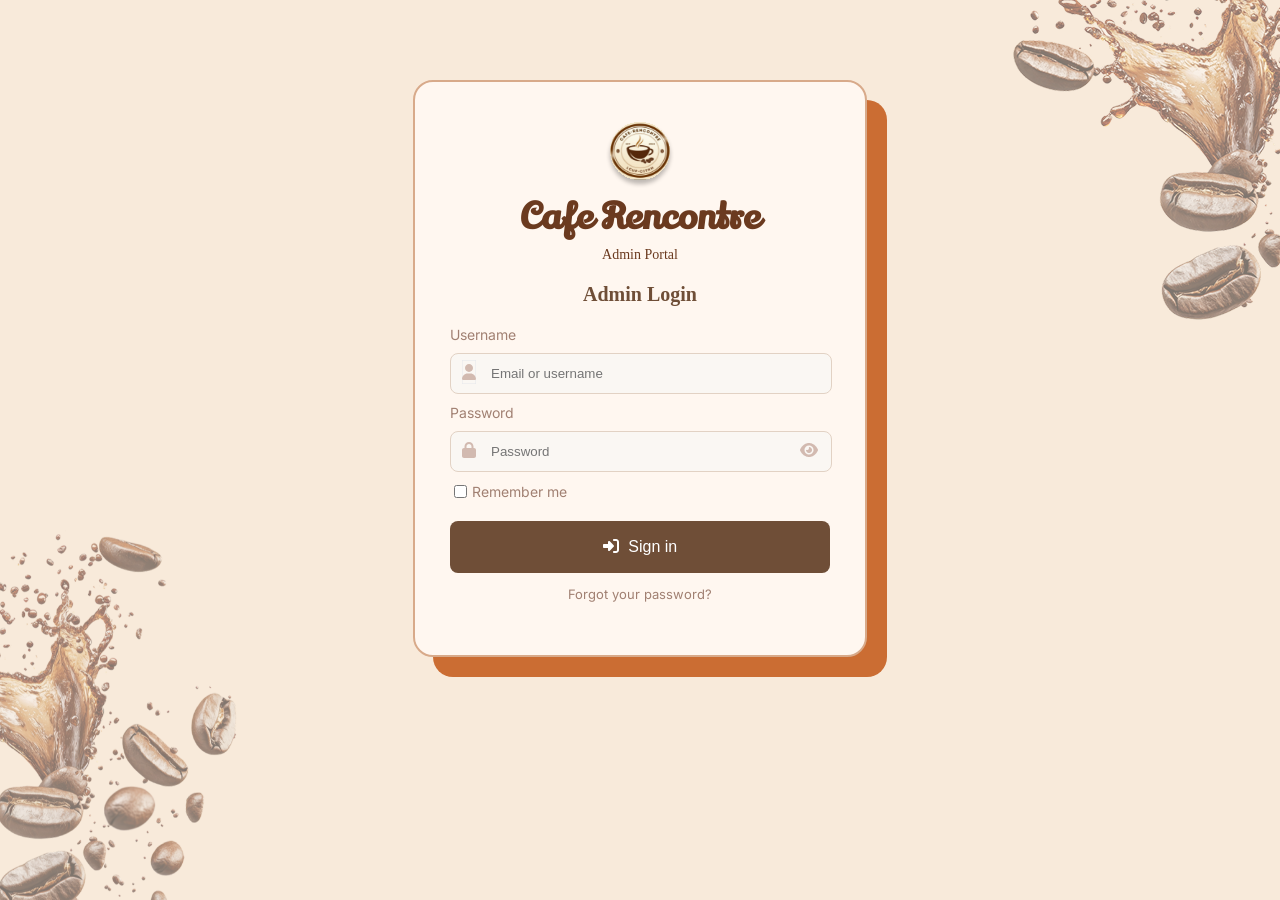
==== commit a25ed285: "new update folder" ====
--- a/Ingredients.html
+++ b/Ingredients.html
@@ -1,23 +1,33 @@
-  <!DOCTYPE html>
-  <html lang="en">
-  <head>
-    <meta charset="UTF-8">
-    <meta name="viewport" content="width=device-width, initial-scale=1.0">
-    <title>Document</title>
-    <link rel="stylesheet" href="Ingredients.css">
-    <link rel="stylesheet" href="Product.css">
-    <link rel="stylesheet" href="Orders.css">
-    <link rel="preconnect" href="https://fonts.googleapis.com">
-    <link rel="preconnect" href="https://fonts.gstatic.com" crossorigin>
-    <link href="https://fonts.googleapis.com/css2?family=Inter:ital,opsz,wght@0,14..32,100..900;1,14..32,100..900&family=Lily+Script+One&family=Playfair+Display:ital,wght@0,400..900;1,400..900&display=swap" rel="stylesheet">
-    <link rel="preconnect" href="https://fonts.googleapis.com">
-    <link rel="preconnect" href="https://fonts.gstatic.com" crossorigin>
-    <link href="https://fonts.googleapis.com/css2?family=Bebas+Neue&family=Fjalla+One&family=Inter:ital,opsz,wght@0,14..32,100..900;1,14..32,100..900&family=Montserrat:ital,wght@0,700;1,700&family=Quicksand:wght@300..700&family=Roboto:ital,wght@0,100..900;1,100..900&family=Rubik:ital@0;1&display=swap" rel="stylesheet">
-    <link rel="preconnect" href="https://fonts.googleapis.com">
+<!DOCTYPE html>
+<html lang="en">
+
+<head>
+  <meta charset="UTF-8">
+  <meta name="viewport" content="width=device-width, initial-scale=1.0">
+  <title>Ingredients</title>
+  <link rel="stylesheet" href="Ingredients.css">
+  <link rel="stylesheet" href="Product.css">
+  <link rel="stylesheet" href="Orders.css">
+  <link rel="preconnect" href="https://fonts.googleapis.com">
   <link rel="preconnect" href="https://fonts.gstatic.com" crossorigin>
-  <link href="https://fonts.googleapis.com/css2?family=Bebas+Neue&family=Fjalla+One&family=Inter:ital,opsz,wght@0,14..32,100..900;1,14..32,100..900&family=Montserrat:ital,wght@0,700;1,700&family=Quicksand:wght@300..700&family=Roboto+Condensed&family=Roboto:ital,wght@0,100..900;1,100..900&family=Rubik:ital@0;1&display=swap" rel="stylesheet">
-  <body>
+  <link
+    href="https://fonts.googleapis.com/css2?family=Inter:ital,opsz,wght@0,14..32,100..900;1,14..32,100..900&family=Lily+Script+One&family=Playfair+Display:ital,wght@0,400..900;1,400..900&display=swap"
+    rel="stylesheet">
+  <link rel="preconnect" href="https://fonts.googleapis.com">
+  <link rel="preconnect" href="https://fonts.gstatic.com" crossorigin>
+  <link
+    href="https://fonts.googleapis.com/css2?family=Bebas+Neue&family=Fjalla+One&family=Inter:ital,opsz,wght@0,14..32,100..900;1,14..32,100..900&family=Montserrat:ital,wght@0,700;1,700&family=Quicksand:wght@300..700&family=Roboto:ital,wght@0,100..900;1,100..900&family=Rubik:ital@0;1&display=swap"
+    rel="stylesheet">
+  <link rel="preconnect" href="https://fonts.googleapis.com">
+  <link rel="preconnect" href="https://fonts.gstatic.com" crossorigin>
+  <link
+    href="https://fonts.googleapis.com/css2?family=Bebas+Neue&family=Fjalla+One&family=Inter:ital,opsz,wght@0,14..32,100..900;1,14..32,100..900&family=Montserrat:ital,wght@0,700;1,700&family=Quicksand:wght@300..700&family=Roboto+Condensed&family=Roboto:ital,wght@0,100..900;1,100..900&family=Rubik:ital@0;1&display=swap"
+    rel="stylesheet">
+  <link rel="shortcut icon" href="assets/Logo.png" type="image/x-icon">
+
+<body>
   </head>
+
   <body>
     <div class="dashborad-card">
       <div class="logo-title-btn">
@@ -39,10 +49,12 @@
           <div class="Ingredients">
             <img src="/Background-Image/storage.png" alt="">
             <li><a href="Ingredients.html" class="active">Ingredients</a></li>
+            <span class="ingredient-badge" id="ingredientBadge"></span>
           </div>
           <div class="cart">
             <img src="/Background-Image/cart.png" alt="">
             <li><a href="Orders.html">Orders</a></li>
+            <span class="order-badge" id="orderBadge"></span>
           </div>
           <div class="report">
             <img src="/Background-Image/report.png" alt="">
@@ -53,7 +65,7 @@
 
 
       <div class="ingredients-management-card">
-        <div class="title-add-ingredients"> 
+        <div class="title-add-ingredients">
           <div class="title">
             <p>Ingredients Inventory</p>
           </div>
@@ -73,26 +85,26 @@
           <div class="popup-content">
             <span id="closePopup" class="close-btn">&times;</span>
             <h2>Add Ingredients</h2>
-          
+
             <label class="title">Ingredients Name:</label>
             <input type="text" id="ingname" class="input-box-ing-name">
 
             <label class="title">Unit:</label>
             <input list="unit-options" id="unit" class="input-box-unit">
-              <datalist id="unit-options">
-                <option value="ML">ML (Milliliter)</option>
-                <option value="G">G (Gram)</option>
-                <option value="KG">KG (Kilogram)</option>
-                <option value="L">L (Liter)</option>
-                <option value="PCS">PCS (Pieces)</option>
-                <option value="OZ">OZ (Ounce)</option>
-              </datalist>
+            <datalist id="unit-options">
+              <option value="ML">ML (Milliliter)</option>
+              <option value="G">G (Gram)</option>
+              <option value="KG">KG (Kilogram)</option>
+              <option value="L">L (Liter)</option>
+              <option value="PCS">PCS (Pieces)</option>
+              <option value="OZ">OZ (Ounce)</option>
+            </datalist>
             <label class="title">Pack/Bottle:</label>
             <textarea id="pack" class="input-box-Pack-bottle"></textarea>
 
             <label class="title">Quantity:</label>
             <input type="text" id="quantity" class="input-box-number">
-            
+
 
             <div class="popup-actions">
               <button id="cancelPopup" class="cancel-btn">Cancel</button>
@@ -102,27 +114,29 @@
         </div>
 
         <div id="deletePopup" class="popup-container">
-            <div class="popup-content">
-                <span id="closeDeletePopup" class="close-btn">&times;</span>
-                <h2>Delete Ingredient</h2>
-                
-                <div class="delete">
-                    <p>Are you sure you want to delete this ingredient?</p>
-                    <p >This action cannot be undone.</p>
-                </div>
-                
-                 <div class="popup-buttons">
-                  <div class="Delete-btn">
-                    <button id="confirmDelete" class="confirm-btn-delete">Delete</button>
-                  </div>
-                  <div class="Cancel-btn">
-                    <button id="cancelDelete" class="cancel">Cancel</button>
-                  </div>
-                </div>
+          <div class="popup-content">
+            <span id="closeDeletePopup" class="close-btn">&times;</span>
+            <h2>Delete Ingredient</h2>
+
+            <div class="delete">
+              <p>Are you sure you want to delete this ingredient?</p>
+              <p>This action cannot be undone.</p>
             </div>
+
+            <div class="popup-buttons">
+              <div class="Delete-btn">
+                <button id="confirmDelete" class="confirm-btn-delete">Delete</button>
+              </div>
+              <div class="Cancel-btn">
+                <button id="cancelDelete" class="cancel">Cancel</button>
+              </div>
+            </div>
+          </div>
         </div>
       </div>
     </div>
+    <script src="auth.js"></script>
     <script src="Ingredients.js"></script>
   </body>
-  </html>+
+</html>
--- a/Ingredients.css
+++ b/Ingredients.css
@@ -448,4 +448,41 @@
   color: #532C04;
   min-width: 40px;
   text-align: right;
+}
+
+.loading, .no-ingredients, .error {
+    text-align: center;
+    padding: 40px;
+    color: #666;
+    grid-column: 1 / -1;
+}
+
+.loading p, .no-ingredients p {
+    font-size: 16px;
+}
+
+.error {
+    color: #ff6b6b;
+}
+
+.error button {
+    margin-top: 10px;
+    padding: 8px 16px;
+    background: #532C04;
+    color: white;
+    border: none;
+    border-radius: 4px;
+    cursor: pointer;
+}
+
+.progress-fill.low {
+    background-color: #ff6b6b !important;
+}
+
+.progress-fill.medium {
+    background-color: #ffa726 !important;
+}
+
+.progress-fill.high {
+    background-color: #4CAF50 !important;
 }
--- a/Product.css
+++ b/Product.css
@@ -599,3 +599,214 @@
   pointer-events: auto;
   z-index: 9999; 
 }
+
+.loading, .no-products, .error {
+    text-align: center;
+    padding: 40px;
+    color: #666;
+}
+
+.loading p, .no-products p {
+    font-size: 16px;
+}
+
+.error {
+    color: #ff6b6b;
+}
+
+.error button {
+    margin-top: 10px;
+    padding: 8px 16px;
+    background: #532C04;
+    color: white;
+    border: none;
+    border-radius: 4px;
+    cursor: pointer;
+}
+
+.product-item {
+    transition: all 0.3s ease;
+}
+
+/* Modern Toggle Switch - REPLACE the existing stock-toggle styles */
+.stock-toggle {
+    position: relative;
+    display: inline-block;
+    width: 60px;
+    height: 30px;
+    margin: 0;
+    padding: 0;
+    border: none;
+    background: none;
+    cursor: pointer;
+}
+
+.toggle-slider {
+    position: absolute;
+    top: 0;
+    left: 0;
+    right: 0;
+    bottom: 0;
+    background-color: #ccc;
+    border-radius: 34px;
+    transition: .4s;
+}
+
+.toggle-slider:before {
+    position: absolute;
+    content: "";
+    height: 22px;
+    width: 22px;
+    left: 4px;
+    bottom: 4px;
+    background-color: white;
+    border-radius: 50%;
+    transition: .4s;
+    box-shadow: 0 2px 4px rgba(0,0,0,0.2);
+}
+
+/* When toggled ON (Available/In Stock) */
+.toggle-on .toggle-slider {
+    background-color: #4CAF50; /* Green for available */
+}
+
+.toggle-on .toggle-slider:before {
+    transform: translateX(30px);
+}
+
+/* When toggled OFF (Out of Stock) */
+.toggle-off .toggle-slider {
+    background-color: #f44336; /* Red for unavailable */
+}
+
+.toggle-off .toggle-slider:before {
+    transform: translateX(0);
+}
+
+/* Optional: Add text labels */
+.toggle-text {
+    position: absolute;
+    top: 50%;
+    transform: translateY(-50%);
+    font-size: 10px;
+    font-weight: bold;
+    color: white;
+    pointer-events: none;
+}
+
+.toggle-text.on {
+    left: 8px;
+    display: none;
+}
+
+.toggle-text.off {
+    right: 6px;
+    display: block;
+}
+
+.toggle-on .toggle-text.on {
+    display: block;
+}
+
+.toggle-on .toggle-text.off {
+    display: none;
+}
+
+/* Hover effect */
+.stock-toggle:hover .toggle-slider {
+    opacity: 0.8;
+}
+
+/* Animation for click */
+@keyframes toggleClick {
+    0% { transform: scale(1); }
+    50% { transform: scale(0.95); }
+    100% { transform: scale(1); }
+}
+
+.toggle-click {
+    animation: toggleClick 0.1s ease;
+}
+
+/* Search filtering styles */
+.product-item {
+    transition: all 0.3s ease;
+}
+
+.product-item.hidden {
+    opacity: 0;
+    visibility: hidden;
+    height: 0;
+    margin: 0;
+    padding: 0;
+    border: none;
+    overflow: hidden;
+}
+
+.no-results {
+    grid-column: 1 / -1;
+    text-align: center;
+    padding: 40px;
+    color: #666;
+    font-style: italic;
+}
+
+
+/* Image Upload Styles */
+.image-upload-container {
+    margin-bottom: 10px;
+}
+
+.image-input {
+    width: 100%;
+    padding: 8px;
+    border: 1px dashed #ccc;
+    border-radius: 8px;
+    background-color: #F2F2F2;
+    cursor: pointer;
+    box-sizing: border-box;
+}
+
+.image-input::-webkit-file-upload-button {
+    background: #532C04;
+    color: white;
+    border: none;
+    padding: 6px 12px;
+    border-radius: 4px;
+    cursor: pointer;
+    margin-right: 10px;
+}
+
+.image-preview {
+    position: relative;
+    margin-top: 10px;
+    text-align: center;
+}
+
+.image-preview img {
+    max-width: 100%;
+    max-height: 150px;
+    border-radius: 8px;
+    object-fit: cover;
+}
+
+.image-preview .remove-image {
+    position: absolute;
+    top: -8px;
+    right: calc(50% - 80px);
+    background: #ff4444;
+    color: white;
+    width: 20px;
+    height: 20px;
+    border-radius: 50%;
+    cursor: pointer;
+    font-size: 14px;
+    line-height: 20px;
+    text-align: center;
+}
+
+.image-preview .uploading-text {
+    color: #8B6F47;
+    font-size: 14px;
+    font-style: italic;
+}
--- a/Orders.css
+++ b/Orders.css
@@ -170,6 +170,62 @@
 .report img {
   width: 100%;
   margin-right: 5px;
+}
+
+/* Order notification badge */
+.cart {
+  position: relative;
+}
+
+.order-badge {
+  position: absolute;
+  top: -8px;
+  right: -12px;
+  background-color: #FF4444;
+  color: white;
+  font-size: 11px;
+  font-weight: 600;
+  min-width: 18px;
+  height: 18px;
+  border-radius: 50%;
+  display: flex;
+  align-items: center;
+  justify-content: center;
+  font-family: "Inter", sans-serif;
+  box-shadow: 0 2px 4px rgba(0,0,0,0.2);
+}
+
+.order-badge:empty,
+.order-badge.hidden {
+  display: none;
+}
+
+/* Ingredients low stock notification badge */
+.Ingredients {
+  position: relative;
+}
+
+.ingredient-badge {
+  position: absolute;
+  top: -8px;
+  right: -12px;
+  background-color: #F59E0B;
+  color: white;
+  font-size: 11px;
+  font-weight: 600;
+  min-width: 18px;
+  height: 18px;
+  border-radius: 50%;
+  display: flex;
+  align-items: center;
+  justify-content: center;
+  font-family: "Inter", sans-serif;
+  box-shadow: 0 2px 4px rgba(0,0,0,0.2);
+}
+
+.ingredient-badge:empty,
+.ingredient-badge.hidden {
+  display: none;
 }
 .ingredients-management-card {
   width: 95%;
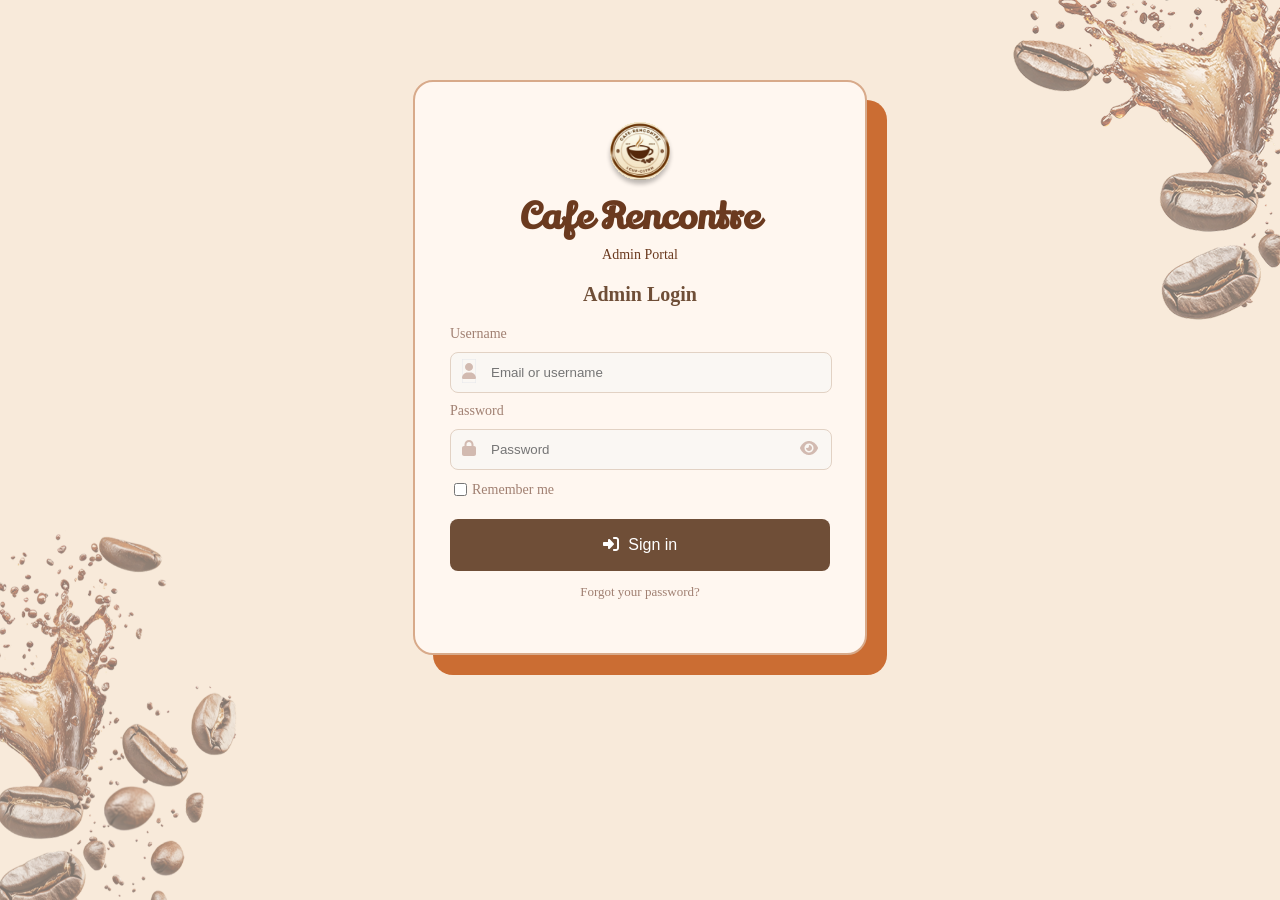
==== commit 97be718a: "Resolved merge conflicts" ====
--- a/Ingredients.html
+++ b/Ingredients.html
@@ -48,8 +48,7 @@
           </div>
           <div class="Ingredients">
             <img src="/Background-Image/storage.png" alt="">
-            <li><a href="Ingredients.html" class="active">Ingredients</a></li>
-            <span class="ingredient-badge" id="ingredientBadge"></span>
+            <li><a href="Ingredients.html">Ingredients</a></li>
           </div>
           <div class="cart">
             <img src="/Background-Image/cart.png" alt="">
